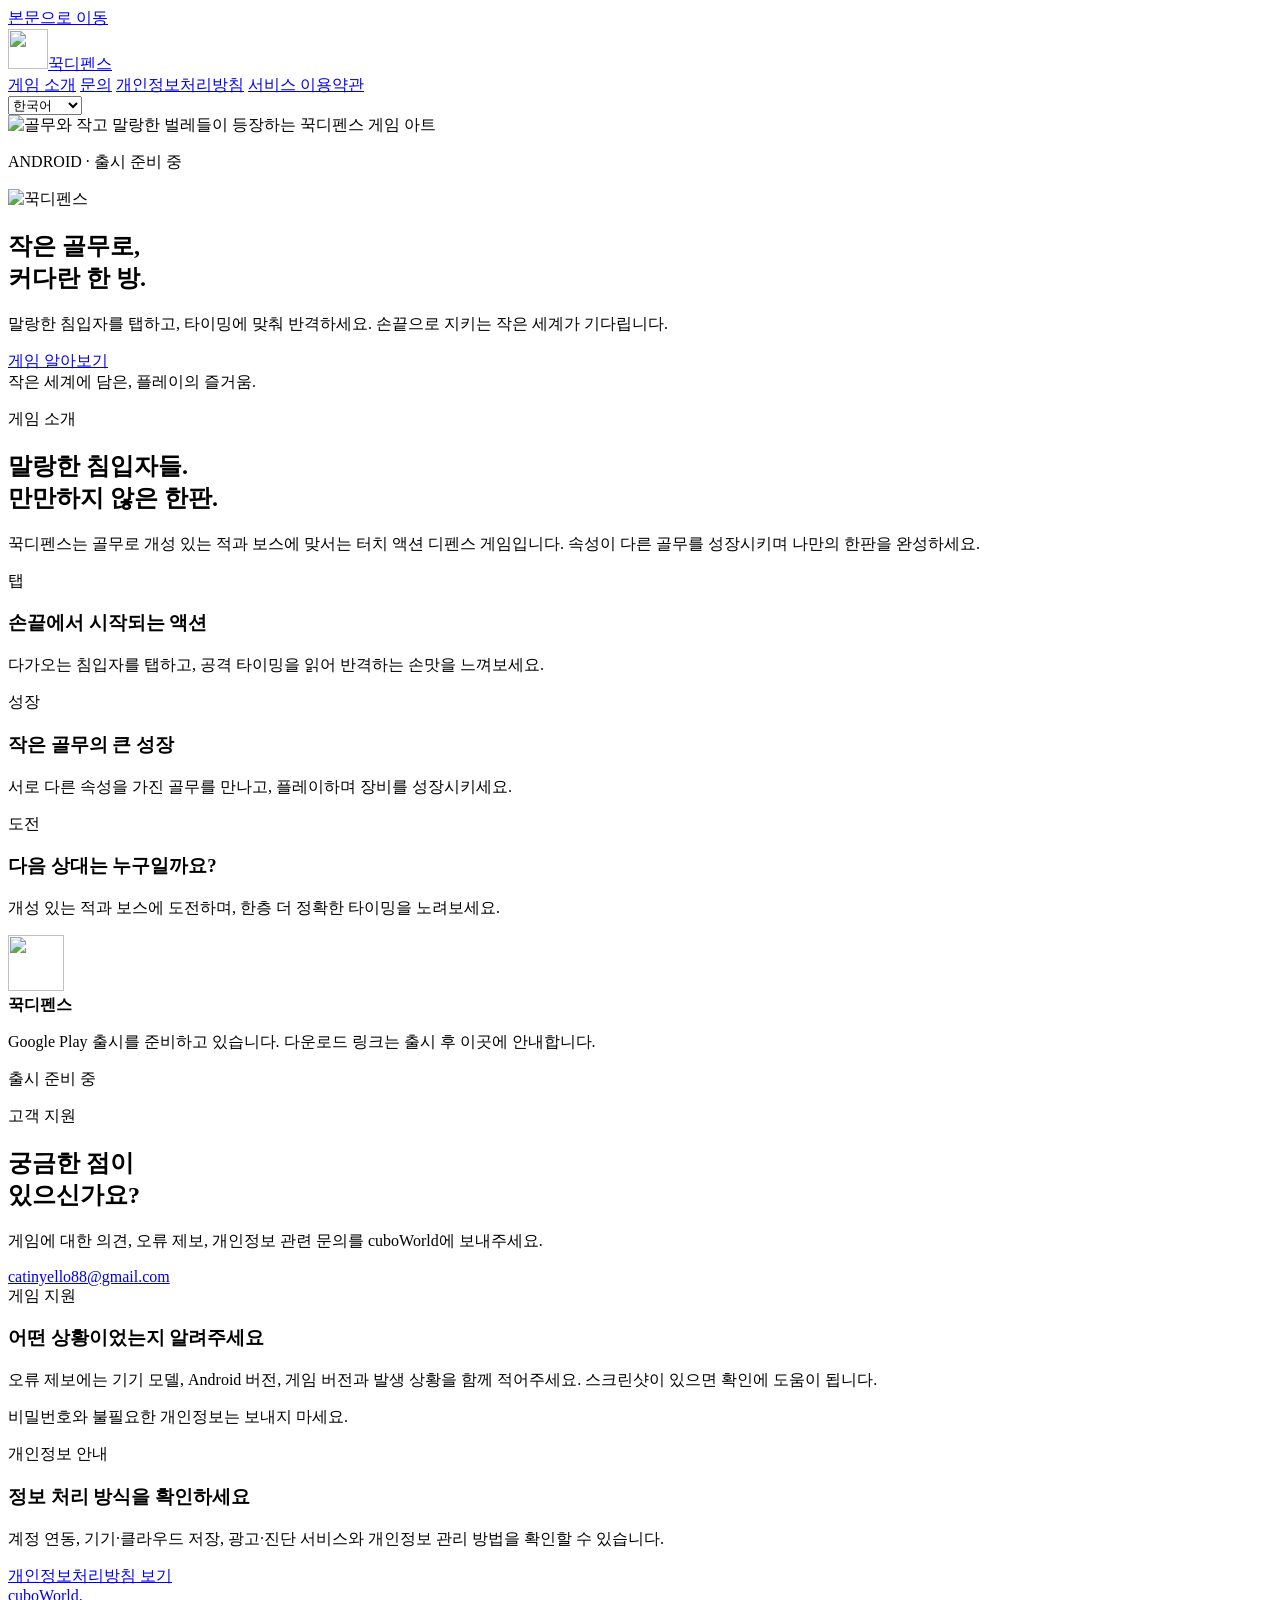
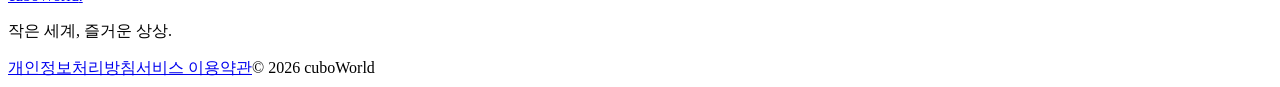
==== index.html @ c5e37e9b "Publish dedicated Squish Invaders website in five languages" ====
<!doctype html>
<html lang="ko">
<head>
  <meta charset="utf-8">
  <meta name="viewport" content="width=device-width, initial-scale=1">
  <meta name="theme-color" content="#f8f3e8">
  <title data-i18n="pageTitle">꾹디펜스 — cuboWorld</title>
  <meta name="description" data-i18n="description" data-i18n-attr="content" content="작은 골무로, 커다란 한 방. cuboWorld의 터치 액션 게임 꾹디펜스 공식 소개 및 지원 사이트.">
  <link rel="canonical" href="https://cuboworld.github.io/squish-invaders/">
  <meta property="og:title" data-i18n="socialTitle" data-i18n-attr="content" content="꾹디펜스 · cuboWorld">
  <meta property="og:description" data-i18n="socialDescription" data-i18n-attr="content" content="말랑한 침입자들, 손끝으로 지키는 작은 세계.">
  <meta property="og:type" content="website">
  <meta property="og:url" content="https://cuboworld.github.io/squish-invaders/">
  <meta property="og:image" content="https://cuboworld.github.io/squish-invaders/assets/key-art.png">
  <link rel="icon" href="/squish-invaders/assets/game-icon.png" type="image/png">
  <link rel="stylesheet" href="/squish-invaders/assets/site.css">
  <script src="/squish-invaders/assets/site.js" defer></script>
</head>
<body class="home-page">
  <a class="skip-link" href="#main" data-i18n="skip">본문으로 이동</a>
  <header class="site-header">
    <a class="game-wordmark" data-home-link href="/squish-invaders/" data-i18n="home" data-i18n-attr="aria-label" aria-label="꾹디펜스 게임 홈"><img src="/squish-invaders/assets/game-icon.png" width="40" height="40" alt=""><span data-i18n="gameName">꾹디펜스</span></a>
    <nav data-i18n="navigation" data-i18n-attr="aria-label" aria-label="주 메뉴">
      <a href="#game" data-i18n="gameNav">게임 소개</a>
      <a href="#support" data-i18n="supportNav">문의</a>
      <a href="/squish-invaders/privacy/#ko" data-privacy-link data-i18n="privacyNav">개인정보처리방침</a>
      <a href="/squish-invaders/terms/#ko" data-terms-link data-i18n="termsNav">서비스 이용약관</a>
    </nav>
    <select class="language-select" data-i18n="language" data-i18n-attr="aria-label" aria-label="언어 선택">
      <option value="ko" lang="ko" selected>한국어</option>
      <option value="en" lang="en">English</option>
      <option value="ja" lang="ja">日本語</option>
      <option value="zh-Hans" lang="zh-Hans">简体中文</option>
      <option value="zh-Hant" lang="zh-Hant">繁體中文</option>
    </select>
  </header>
  <main id="main">
    <section class="hero" aria-labelledby="hero-title">
      <img class="hero-art" src="/squish-invaders/assets/key-art.png" width="1670" height="942" data-i18n="artAlt" data-i18n-attr="alt" alt="골무와 작고 말랑한 벌레들이 등장하는 꾹디펜스 게임 아트" fetchpriority="high">
      <div class="hero-content">
        <p class="eyebrow"><span class="status-dot" aria-hidden="true"></span><span data-i18n="status">ANDROID · 출시 준비 중</span></p>
        <img class="game-logo" src="/squish-invaders/assets/game-logo-ko.png" width="1773" height="887" data-i18n="gameName" data-i18n-attr="alt" alt="꾹디펜스" loading="lazy">
        <h1 id="hero-title"><span data-i18n="headline1">작은 골무로,</span><br><span data-i18n="headline2">커다란 한 방.</span></h1>
        <p class="hero-description" data-i18n="heroDescription">말랑한 침입자를 탭하고, 타이밍에 맞춰 반격하세요. 손끝으로 지키는 작은 세계가 기다립니다.</p>
        <a class="button primary" href="#game"><span data-i18n="meetButton">게임 알아보기</span></a>
      </div>
      <div class="hero-caption"><span class="caption-line" aria-hidden="true"></span><span data-i18n="caption">작은 세계에 담은, 플레이의 즐거움.</span></div>
    </section>
    <section class="game-section section-shell" id="game" aria-labelledby="game-title">
      <div class="section-intro">
        <div><p class="eyebrow" data-i18n="gameEyebrow">게임 소개</p><h2 id="game-title"><span data-i18n="gameHeading1">말랑한 침입자들.</span><br><span class="muted-heading" data-i18n="gameHeading2">만만하지 않은 한판.</span></h2></div>
        <p data-i18n="gameDescription">꾹디펜스는 골무로 개성 있는 적과 보스에 맞서는 터치 액션 디펜스 게임입니다. 속성이 다른 골무를 성장시키며 나만의 한판을 완성하세요.</p>
      </div>
      <div class="features">
        <article><span class="feature-number" data-i18n="tapLabel">탭</span><h3 data-i18n="tapTitle">손끝에서 시작되는 액션</h3><p data-i18n="tapBody">다가오는 침입자를 탭하고, 공격 타이밍을 읽어 반격하는 손맛을 느껴보세요.</p></article>
        <article><span class="feature-number" data-i18n="growLabel">성장</span><h3 data-i18n="growTitle">작은 골무의 큰 성장</h3><p data-i18n="growBody">서로 다른 속성을 가진 골무를 만나고, 플레이하며 장비를 성장시키세요.</p></article>
        <article><span class="feature-number" data-i18n="challengeLabel">도전</span><h3 data-i18n="challengeTitle">다음 상대는 누구일까요?</h3><p data-i18n="challengeBody">개성 있는 적과 보스에 도전하며, 한층 더 정확한 타이밍을 노려보세요.</p></article>
      </div>
      <div class="release-note"><img src="/squish-invaders/assets/game-icon.png" width="56" height="56" alt="" loading="lazy"><div><strong data-i18n="gameName">꾹디펜스</strong><p data-i18n="releaseNote">Google Play 출시를 준비하고 있습니다. 다운로드 링크는 출시 후 이곳에 안내합니다.</p></div><span class="release-label" data-i18n="releaseStatus">출시 준비 중</span></div>
    </section>
    <section class="support-section" id="support" aria-labelledby="support-title">
      <div class="support-heading"><p class="eyebrow" data-i18n="helpEyebrow">고객 지원</p><h2 id="support-title"><span data-i18n="supportHeading1">궁금한 점이</span><br><span data-i18n="supportHeading2">있으신가요?</span></h2><p data-i18n="supportDescription">게임에 대한 의견, 오류 제보, 개인정보 관련 문의를 cuboWorld에 보내주세요.</p><a class="email-link" href="mailto:catinyello88@gmail.com">catinyello88@gmail.com </a></div>
      <div class="support-details">
        <div><span class="small-label" data-i18n="supportLabel">게임 지원</span><h3 data-i18n="bugHeading">어떤 상황이었는지 알려주세요</h3><p data-i18n="bugDescription">오류 제보에는 기기 모델, Android 버전, 게임 버전과 발생 상황을 함께 적어주세요. 스크린샷이 있으면 확인에 도움이 됩니다.</p><p class="support-note" data-i18n="bugNote">비밀번호와 불필요한 개인정보는 보내지 마세요.</p></div>
        <div><span class="small-label" data-i18n="privacyLabel">개인정보 안내</span><h3 data-i18n="privacyHeading">정보 처리 방식을 확인하세요</h3><p data-i18n="privacyDescription">계정 연동, 기기·클라우드 저장, 광고·진단 서비스와 개인정보 관리 방법을 확인할 수 있습니다.</p><a class="text-link" href="/squish-invaders/privacy/#ko" data-privacy-link><span data-i18n="readPrivacy">개인정보처리방침 보기</span></a></div>
      </div>
    </section>
  </main>
  <footer class="site-footer"><a class="wordmark small" data-brand-link data-i18n="brandHome" data-i18n-attr="aria-label" aria-label="cuboWorld 브랜드 홈" href="/">cubo<span>World</span>.</a><p data-i18n="footerTagline">작은 세계, 즐거운 상상.</p><div><a href="/squish-invaders/privacy/#ko" data-privacy-link data-i18n="privacyFooter">개인정보처리방침</a><a href="/squish-invaders/terms/#ko" data-terms-link data-i18n="termsFooter">서비스 이용약관</a><span>© 2026 cuboWorld</span></div></footer>
</body>
</html>
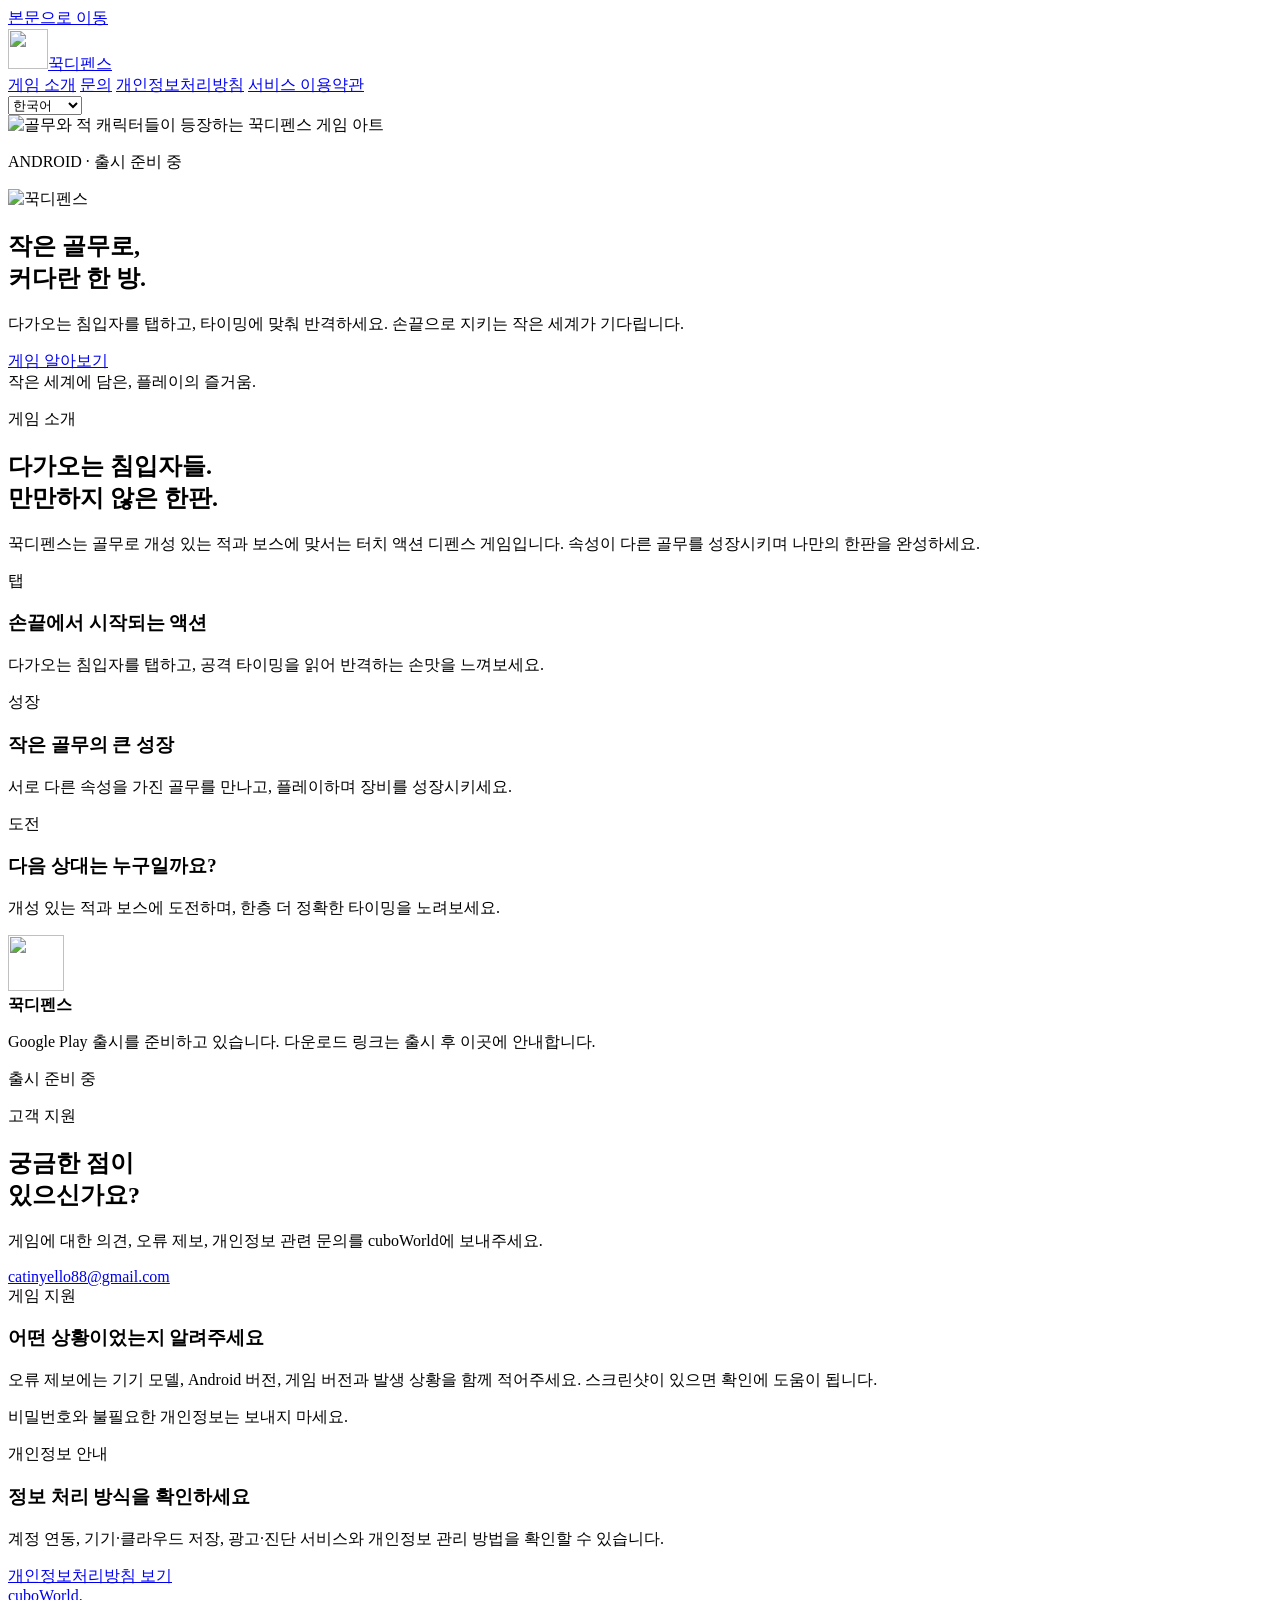
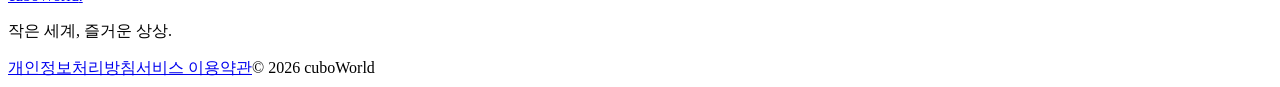
==== commit 3cb9392c: "Remove soft enemy descriptions across five languages" ====
--- a/index.html
+++ b/index.html
@@ -8,13 +8,13 @@
   <meta name="description" data-i18n="description" data-i18n-attr="content" content="작은 골무로, 커다란 한 방. cuboWorld의 터치 액션 게임 꾹디펜스 공식 소개 및 지원 사이트.">
   <link rel="canonical" href="https://cuboworld.github.io/squish-invaders/">
   <meta property="og:title" data-i18n="socialTitle" data-i18n-attr="content" content="꾹디펜스 · cuboWorld">
-  <meta property="og:description" data-i18n="socialDescription" data-i18n-attr="content" content="말랑한 침입자들, 손끝으로 지키는 작은 세계.">
+  <meta property="og:description" data-i18n="socialDescription" data-i18n-attr="content" content="다가오는 침입자들, 손끝으로 지키는 작은 세계.">
   <meta property="og:type" content="website">
   <meta property="og:url" content="https://cuboworld.github.io/squish-invaders/">
   <meta property="og:image" content="https://cuboworld.github.io/squish-invaders/assets/key-art.png">
   <link rel="icon" href="/squish-invaders/assets/game-icon.png" type="image/png">
   <link rel="stylesheet" href="/squish-invaders/assets/site.css">
-  <script src="/squish-invaders/assets/site.js" defer></script>
+  <script src="/squish-invaders/assets/site.js?v=21172cea4f" defer></script>
 </head>
 <body class="home-page">
   <a class="skip-link" href="#main" data-i18n="skip">본문으로 이동</a>
@@ -36,19 +36,19 @@
   </header>
   <main id="main">
     <section class="hero" aria-labelledby="hero-title">
-      <img class="hero-art" src="/squish-invaders/assets/key-art.png" width="1670" height="942" data-i18n="artAlt" data-i18n-attr="alt" alt="골무와 작고 말랑한 벌레들이 등장하는 꾹디펜스 게임 아트" fetchpriority="high">
+      <img class="hero-art" src="/squish-invaders/assets/key-art.png" width="1670" height="942" data-i18n="artAlt" data-i18n-attr="alt" alt="골무와 적 캐릭터들이 등장하는 꾹디펜스 게임 아트" fetchpriority="high">
       <div class="hero-content">
         <p class="eyebrow"><span class="status-dot" aria-hidden="true"></span><span data-i18n="status">ANDROID · 출시 준비 중</span></p>
         <img class="game-logo" src="/squish-invaders/assets/game-logo-ko.png" width="1773" height="887" data-i18n="gameName" data-i18n-attr="alt" alt="꾹디펜스" loading="lazy">
         <h1 id="hero-title"><span data-i18n="headline1">작은 골무로,</span><br><span data-i18n="headline2">커다란 한 방.</span></h1>
-        <p class="hero-description" data-i18n="heroDescription">말랑한 침입자를 탭하고, 타이밍에 맞춰 반격하세요. 손끝으로 지키는 작은 세계가 기다립니다.</p>
+        <p class="hero-description" data-i18n="heroDescription">다가오는 침입자를 탭하고, 타이밍에 맞춰 반격하세요. 손끝으로 지키는 작은 세계가 기다립니다.</p>
         <a class="button primary" href="#game"><span data-i18n="meetButton">게임 알아보기</span></a>
       </div>
       <div class="hero-caption"><span class="caption-line" aria-hidden="true"></span><span data-i18n="caption">작은 세계에 담은, 플레이의 즐거움.</span></div>
     </section>
     <section class="game-section section-shell" id="game" aria-labelledby="game-title">
       <div class="section-intro">
-        <div><p class="eyebrow" data-i18n="gameEyebrow">게임 소개</p><h2 id="game-title"><span data-i18n="gameHeading1">말랑한 침입자들.</span><br><span class="muted-heading" data-i18n="gameHeading2">만만하지 않은 한판.</span></h2></div>
+        <div><p class="eyebrow" data-i18n="gameEyebrow">게임 소개</p><h2 id="game-title"><span data-i18n="gameHeading1">다가오는 침입자들.</span><br><span class="muted-heading" data-i18n="gameHeading2">만만하지 않은 한판.</span></h2></div>
         <p data-i18n="gameDescription">꾹디펜스는 골무로 개성 있는 적과 보스에 맞서는 터치 액션 디펜스 게임입니다. 속성이 다른 골무를 성장시키며 나만의 한판을 완성하세요.</p>
       </div>
       <div class="features">
@@ -66,6 +66,6 @@
       </div>
     </section>
   </main>
-  <footer class="site-footer"><a class="wordmark small" data-brand-link data-i18n="brandHome" data-i18n-attr="aria-label" aria-label="cuboWorld 브랜드 홈" href="/">cubo<span>World</span>.</a><p data-i18n="footerTagline">작은 세계, 즐거운 상상.</p><div><a href="/squish-invaders/privacy/#ko" data-privacy-link data-i18n="privacyFooter">개인정보처리방침</a><a href="/squish-invaders/terms/#ko" data-terms-link data-i18n="termsFooter">서비스 이용약관</a><span>© 2026 cuboWorld</span></div></footer>
+  <footer class="site-footer"><a class="wordmark small" data-brand-link data-i18n="brandHome" data-i18n-attr="aria-label" aria-label="cuboWorld 홈" href="/">cubo<span>World</span>.</a><p data-i18n="footerTagline">작은 세계, 즐거운 상상.</p><div><a href="/squish-invaders/privacy/#ko" data-privacy-link data-i18n="privacyFooter">개인정보처리방침</a><a href="/squish-invaders/terms/#ko" data-terms-link data-i18n="termsFooter">서비스 이용약관</a><span>© 2026 cuboWorld</span></div></footer>
 </body>
 </html>
